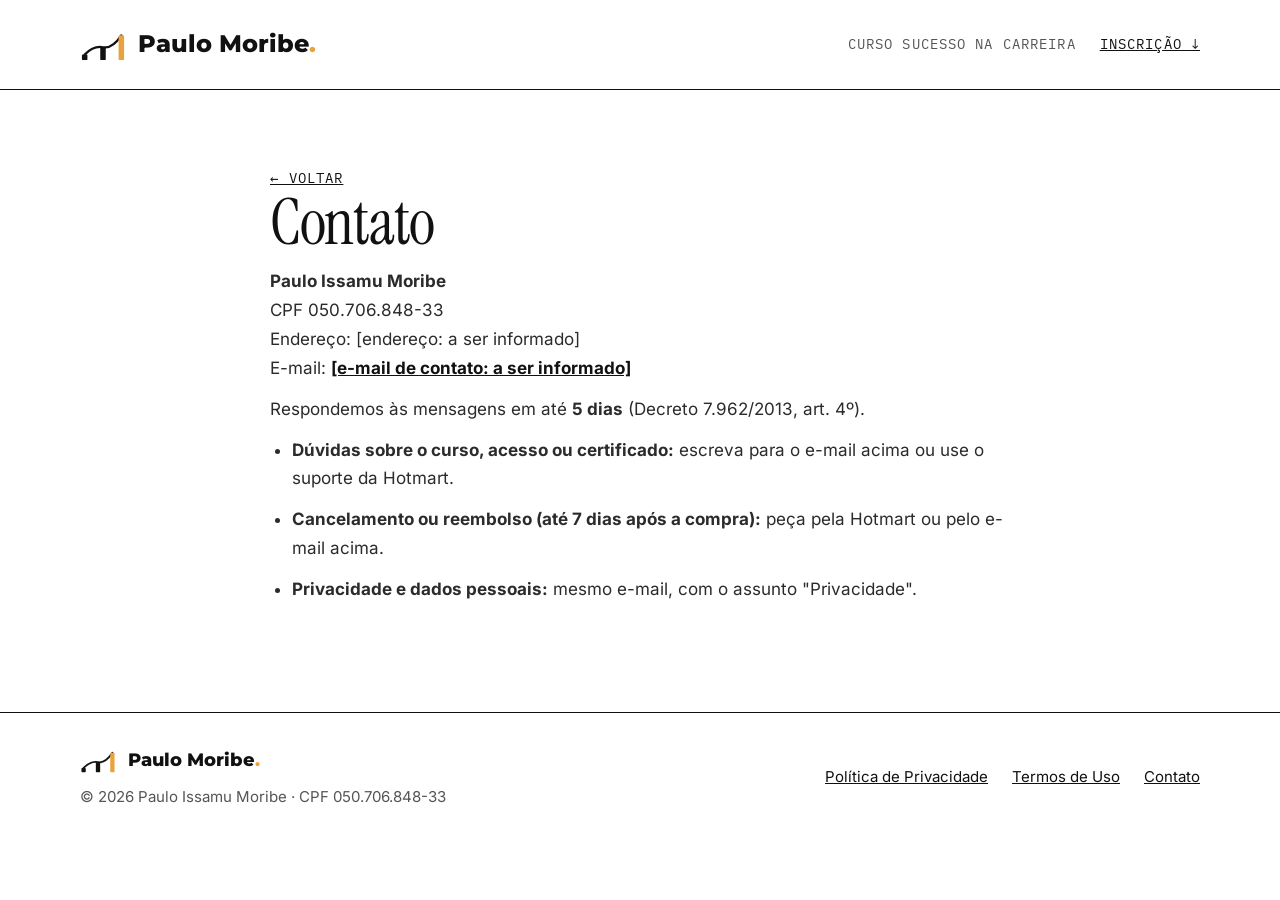
==== contato.html @ 2896ed54 "Site do curso a partir da versão H3 Co-Authored-By: Claude Sonnet 5.5 <noreply@anthropic.com> Claude" ====
<!doctype html>
<html lang="pt-BR">
<head>
<meta charset="utf-8">
<meta name="viewport" content="width=device-width, initial-scale=1">
<title>Contato — Paulo Moribe</title>
<meta name="description" content="Contato">
<meta property="og:title" content="Contato — Paulo Moribe">
<meta property="og:description" content="Contato">
<meta property="og:type" content="website">
<meta property="og:image" content="assets/paulo.jpg">
<link rel="icon" href="data:image/svg+xml,%3Csvg xmlns='http://www.w3.org/2000/svg' viewBox='0 0 100 72'%3E%3Crect x='4' y='58' width='12' height='12' fill='%23111'/%3E%3Crect x='44' y='42' width='12' height='28' fill='%23111'/%3E%3Crect x='84' y='16' width='12' height='54' fill='%23E8A33D'/%3E%3C/svg%3E">
<link rel="preload" href="assets/fonts/instrument-serif-latin-400-normal.woff2" as="font" type="font/woff2" crossorigin>
<link rel="stylesheet" href="assets/site.css">
</head>
<body>
<nav class="top"><div class="wrap">
  <a class="brand" href="index.html"><svg width="46" height="33" viewBox="0 0 100 72" role="img" aria-label="Logo Paulo Moribe: arco passando por três apoios crescentes"><path d="M10 58 Q30 38 50 42 Q70 46 90 16" fill="none" stroke="#111111" stroke-width="5" stroke-linecap="round"></path><rect x="4" y="58" width="12" height="12" rx="2" fill="#111111"></rect><rect x="44" y="42" width="12" height="28" rx="2" fill="#111111"></rect><rect x="84" y="16" width="12" height="54" rx="2" fill="#E8A33D"></rect></svg><b>Paulo Moribe<i>.</i></b></a>
  <div class="right"><span class="mono">Curso Sucesso na Carreira</span><a class="go" href="index.html#oferta">Inscrição ↓</a></div>
</div></nav>
<main class="legal"><a class="back" href="index.html">← Voltar</a><h1>Contato</h1><p><strong>Paulo Issamu Moribe</strong><br />
CPF 050.706.848-33<br />
Endereço: <span data-fill="endereco">[endereço: a ser informado]</span><br />
E-mail: <strong><a data-mail href="contato.html">[e-mail de contato: a ser informado]</a></strong></p>
<p>Respondemos às mensagens em até <strong>5 dias</strong> (Decreto 7.962/2013, art. 4º).</p>
<ul>
<li><strong>Dúvidas sobre o curso, acesso ou certificado:</strong> escreva para o e-mail acima ou use o suporte da Hotmart.</li>
<li><strong>Cancelamento ou reembolso (até 7 dias após a compra):</strong> peça pela Hotmart ou pelo e-mail acima.</li>
<li><strong>Privacidade e dados pessoais:</strong> mesmo e-mail, com o assunto "Privacidade".</li>
</ul></main><footer><div class="wrap">
  <div class="l"><a class="brand" href="index.html"><svg width="36" height="26" viewBox="0 0 100 72" role="img" aria-label="Logo Paulo Moribe: arco passando por três apoios crescentes"><path d="M10 58 Q30 38 50 42 Q70 46 90 16" fill="none" stroke="#111111" stroke-width="5" stroke-linecap="round"></path><rect x="4" y="58" width="12" height="12" rx="2" fill="#111111"></rect><rect x="44" y="42" width="12" height="28" rx="2" fill="#111111"></rect><rect x="84" y="16" width="12" height="54" rx="2" fill="#E8A33D"></rect></svg><b>Paulo Moribe<i>.</i></b></a>
  <div>© 2026 Paulo Issamu Moribe · CPF 050.706.848-33<span id="endereco-rodape"></span></div></div>
  <div class="links"><a href="privacidade.html">Política de Privacidade</a><a href="termos.html">Termos de Uso</a><a href="contato.html">Contato</a><button id="cookie-pref" type="button">Preferências de cookies</button></div>
</div></footer>
<div id="cookies" role="dialog" aria-label="Aviso de cookies"><div class="in">
  <p>Usamos cookies de publicidade (Pixel da Meta) para medir os anúncios do curso, somente se você aceitar. Veja a <a href="privacidade.html">Política de Privacidade</a>.</p>
  <div class="bt"><button id="cookie-nao" type="button">Recusar</button><button id="cookie-sim" type="button">Aceitar</button></div>
</div></div>
<script src="assets/site.js" defer></script>
</body>
</html>
---- assets/site.css ----
@font-face{font-family:'Instrument Serif';font-style:normal;font-weight:400;font-display:swap;src:url(fonts/instrument-serif-latin-400-normal.woff2) format('woff2')}
@font-face{font-family:'Instrument Serif';font-style:italic;font-weight:400;font-display:swap;src:url(fonts/instrument-serif-latin-400-italic.woff2) format('woff2')}
@font-face{font-family:'Inter';font-style:normal;font-weight:100 900;font-display:swap;src:url(fonts/inter-latin-wght-normal.woff2) format('woff2')}
@font-face{font-family:'IBM Plex Mono';font-style:normal;font-weight:400;font-display:swap;src:url(fonts/ibm-plex-mono-latin-400-normal.woff2) format('woff2')}
@font-face{font-family:'Montserrat';font-style:normal;font-weight:800;font-display:swap;src:url(fonts/montserrat-latin-800-normal.woff2) format('woff2')}

*{box-sizing:border-box}
html{scroll-behavior:smooth}
body{margin:0;font-family:'Inter',sans-serif;font-size:18px;line-height:1.7;color:#2B2B2B;background:#fff}
a{color:#111}a:hover{color:#000}
img{max-width:100%}
.wrap{max-width:1200px;margin:0 auto;padding:0 40px}
.mono{font-family:'IBM Plex Mono',monospace;font-size:14px;letter-spacing:.08em;text-transform:uppercase;color:#555}
.serif{font-family:'Instrument Serif',serif;font-weight:400;color:#111}
h1,h2,h3{margin:0}
h1{font-family:'Instrument Serif',serif;font-weight:400;font-size:clamp(46px,7.4vw,92px);line-height:.98;letter-spacing:-.02em;color:#111}
h2{font-family:'Instrument Serif',serif;font-weight:400;font-size:clamp(38px,5vw,60px);line-height:1.05;letter-spacing:-.01em;color:#111}
h3{font-family:'Instrument Serif',serif;font-weight:400;font-size:34px;line-height:1.1;color:#111}
p{margin:0}
.btn{display:inline-block;font-family:'Inter',sans-serif;font-weight:600;font-size:18px;color:#111;background:#E8A33D;padding:18px 34px;border-radius:2px;text-decoration:none;border:0;cursor:pointer}
.btn:hover{color:#000;background:#dc9830}
.btn-line{background:transparent;border:1px solid #111;color:#111}
.btn-line:hover{background:#111;color:#fff}

nav.top{border-bottom:1px solid #111}
nav.top .wrap{padding-top:24px;padding-bottom:24px;display:flex;justify-content:space-between;align-items:center;gap:16px;flex-wrap:wrap}
.brand{display:flex;align-items:center;gap:12px;text-decoration:none}
.brand b{font-family:'Montserrat',sans-serif;font-weight:800;font-size:24px;color:#111}
.brand b i{font-style:normal;color:#E8A33D}
nav.top .right{display:flex;gap:24px;align-items:center}
nav.top a.go{font-family:'IBM Plex Mono',monospace;font-size:14px;letter-spacing:.08em;text-transform:uppercase;color:#111}

.hero{display:grid;grid-template-columns:repeat(auto-fit,minmax(min(100%,360px),1fr));gap:64px;align-items:center;padding-top:88px;padding-bottom:104px}
.hero .txt{display:flex;flex-direction:column;gap:28px;align-items:flex-start}
.hero .lead{font-size:20px;max-width:540px}
.hero .sub{color:#555;max-width:520px}
figure{margin:0;display:flex;flex-direction:column;gap:12px}
figure img{width:100%;aspect-ratio:3/4;object-fit:cover;display:block;filter:grayscale(1)}
figcaption{font-family:'IBM Plex Mono',monospace;font-size:14px;color:#555}

.quote{background:#111;color:#fff}
.quote .in{max-width:1000px;margin:0 auto;padding:120px 40px;text-align:center;display:flex;flex-direction:column;gap:28px;align-items:center}
.quote .mark{font-family:'Instrument Serif',serif;font-size:120px;line-height:.5;color:#555}
.quote p.q{font-family:'Instrument Serif',serif;font-style:italic;font-size:clamp(34px,5vw,58px);line-height:1.15}
.quote .by{font-family:'IBM Plex Mono',monospace;font-size:14px;letter-spacing:.08em;text-transform:uppercase;color:#BDBDBD}

.about{display:grid;grid-template-columns:repeat(auto-fit,minmax(min(100%,360px),1fr));gap:64px;align-items:start;padding-top:112px;padding-bottom:112px}
.about .l{display:flex;flex-direction:column;gap:24px}
.about .r{display:flex;flex-direction:column;gap:20px;padding-top:40px;font-size:19px}
.about .cred{font-family:'IBM Plex Mono',monospace;font-size:14px;line-height:1.7;color:#555}
.video{position:relative;aspect-ratio:16/9;background:#111}
.video iframe{position:absolute;inset:0;width:100%;height:100%;border:0}

.three{border-top:1px solid #111;border-bottom:1px solid #111}
.three .wrap{padding-top:96px;padding-bottom:96px}
.three .head{display:flex;flex-direction:column;gap:16px;margin-bottom:48px;max-width:760px}
.three .head p{color:#555}
.cols{display:grid;grid-template-columns:repeat(auto-fit,minmax(min(100%,300px),1fr));gap:32px 0}
.col{display:flex;flex-direction:column;gap:12px;padding:0 32px;border-left:1px solid #D9D9D9}
.col .n{font-family:'Instrument Serif',serif;font-style:italic;font-size:22px;color:#555}

.content .wrap{padding-top:112px;padding-bottom:112px}
.content .grid{display:grid;grid-template-columns:repeat(auto-fit,minmax(min(100%,340px),1fr));gap:64px;align-items:start}
.content .l{display:flex;flex-direction:column;gap:20px}
.content .l .meta{font-family:'IBM Plex Mono',monospace;font-size:14px;line-height:1.8;color:#111}
.secrets{border-bottom:1px solid #D9D9D9}
.secret{display:flex;gap:24px;padding:28px 0;border-top:1px solid #D9D9D9}
.secret .num{font-family:'Instrument Serif',serif;font-style:italic;font-size:56px;line-height:.9;color:#111;min-width:48px}
.secret .t{font-family:'Instrument Serif',serif;font-size:30px;line-height:1.15;color:#111}
.secret .d{font-size:17px;color:#555;margin-top:6px}
.secret.bonus{padding:28px;border-top:1px solid #111;background:#111;color:#fff}
.secret.bonus .num{font-size:40px;line-height:1;color:#fff}
.secret.bonus .t{color:#fff}
.secret.bonus .d{color:#D9D9D9}
.secret.bonus .tag{font-family:'IBM Plex Mono',monospace;font-size:14px;letter-spacing:.08em;text-transform:uppercase;color:#BDBDBD}
.sample{margin-top:72px}

.offer{background:#F5F5F5}
.offer .in{max-width:820px;margin:0 auto;padding:112px 40px;display:flex;flex-direction:column;align-items:center;gap:18px;text-align:center}
.offer .incl{color:#555}
.offer .price{font-family:'Instrument Serif',serif;font-size:clamp(76px,12vw,112px);line-height:1;color:#111}
.offer .pay{font-size:18px;color:#555}
.offer .guar{font-size:16px;color:#555;margin-top:8px}

.faq .wrap{padding-top:112px;padding-bottom:112px}
.faq .head{display:flex;flex-direction:column;gap:16px;margin-bottom:40px}
.faq .list{border-bottom:1px solid #D9D9D9}
.faq .row{padding:24px 0;border-top:1px solid #D9D9D9;display:grid;grid-template-columns:1fr 1.3fr;gap:32px}
.faq .row .qu{font-family:'Instrument Serif',serif;font-size:26px;line-height:1.2;color:#111}

footer{border-top:1px solid #111}
footer .wrap{padding-top:32px;padding-bottom:32px;display:flex;justify-content:space-between;gap:16px;flex-wrap:wrap;align-items:center;font-size:15px;color:#555}
footer .brand b{font-size:18px}
footer .l{display:flex;flex-direction:column;gap:8px}
footer .links{display:flex;gap:24px;flex-wrap:wrap}
footer .links button{background:none;border:0;padding:0;font:inherit;color:#111;text-decoration:underline;cursor:pointer}

.legal{max-width:820px;margin:0 auto;padding:72px 40px 96px}
.legal h1{font-size:clamp(40px,6vw,64px);margin-bottom:12px}
.legal h2{font-size:34px;margin:40px 0 12px}
.legal h3{font-size:26px;margin:28px 0 8px}
.legal p,.legal li{font-size:17px;margin:0 0 12px}
.legal ul{padding-left:22px;margin:0 0 12px}
.legal table{border-collapse:collapse;width:100%;font-size:15px;margin:12px 0 20px}
.legal th,.legal td{border:1px solid #D9D9D9;padding:10px;text-align:left;vertical-align:top;line-height:1.5}
.legal th{background:#F5F5F5}
.legal .back{font-family:'IBM Plex Mono',monospace;font-size:14px;letter-spacing:.08em;text-transform:uppercase}
.legal .upd{color:#555;font-size:15px}

#cookies{position:fixed;left:0;right:0;bottom:0;background:#111;color:#fff;padding:20px 24px;z-index:50;display:none}
#cookies .in{max-width:1100px;margin:0 auto;display:flex;gap:24px;align-items:center;flex-wrap:wrap;justify-content:space-between}
#cookies p{font-size:15px;line-height:1.5;max-width:640px}
#cookies a{color:#fff}
#cookies .bt{display:flex;gap:12px}
#cookies button{font:600 16px 'Inter',sans-serif;padding:12px 28px;min-width:130px;border-radius:2px;cursor:pointer;border:1px solid #fff;background:#fff;color:#111}

@media (max-width:720px){
  .wrap,.quote .in,.offer .in,.legal{padding-left:22px;padding-right:22px}
  body{font-size:17px}
  .hero{padding-top:48px;padding-bottom:64px;gap:40px}
  .hero .lead{font-size:18px}
  .quote .in{padding-top:72px;padding-bottom:72px}
  .quote .mark{font-size:80px}
  .about,.content .wrap{padding-top:64px;padding-bottom:64px}
  .about .r{padding-top:0;font-size:17px}
  .three .wrap{padding-top:64px;padding-bottom:64px}
  .col{padding:0 20px}
  .secret{gap:16px}.secret .num{font-size:44px;min-width:36px}.secret .t{font-size:25px}
  .offer .in{padding-top:72px;padding-bottom:72px}
  .faq .wrap{padding-top:64px;padding-bottom:64px}
  .faq .row{grid-template-columns:1fr;gap:10px}
  .btn{display:block;text-align:center}
  .hero .txt .btn{width:100%}
  nav.top .right .mono{display:none}
  .legal table{font-size:13px}
}
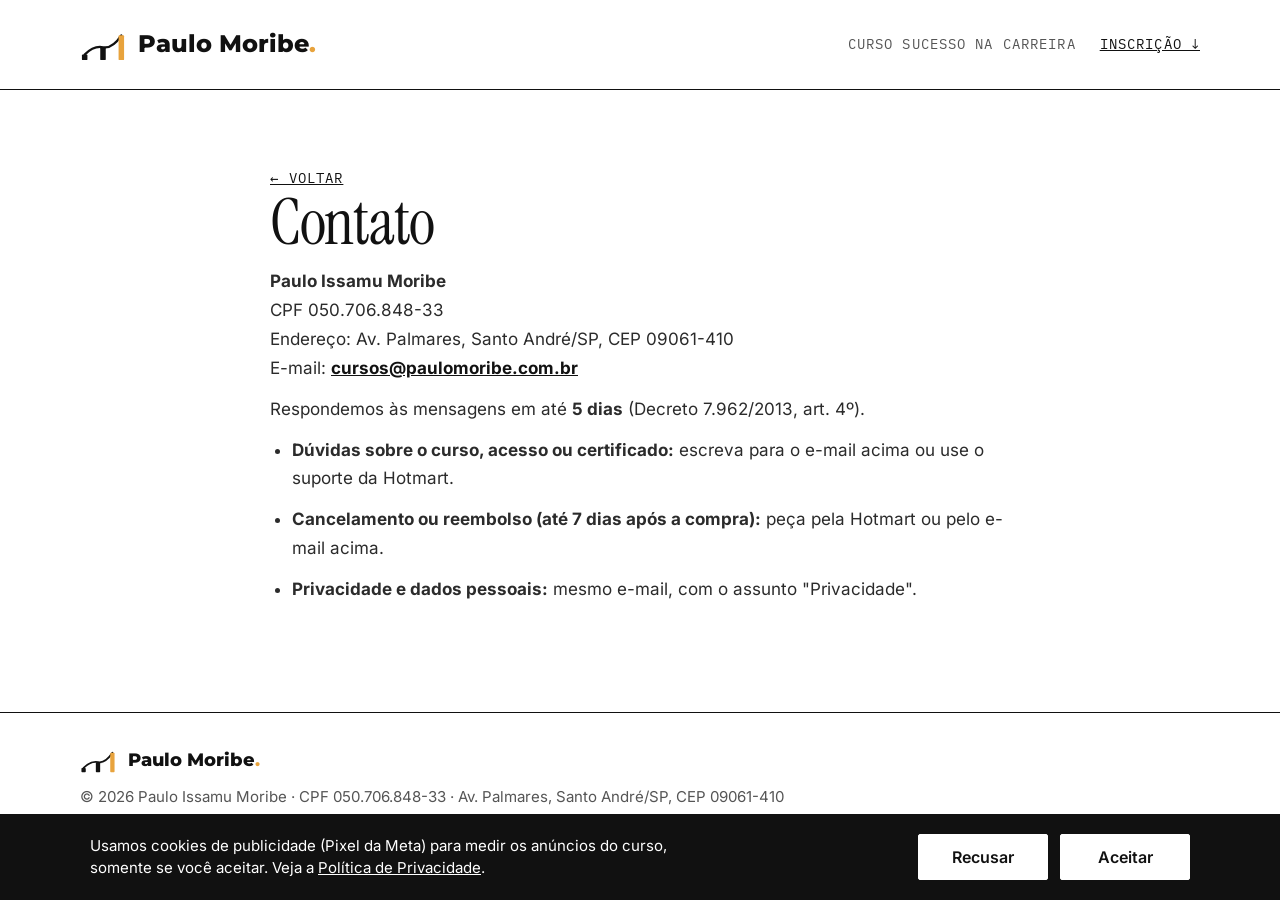
==== commit 8629218e: "SEO: título e descrição com termos de busca, canonical, dados estruturados (Course), sitemap.xml e r" ====
--- a/contato.html
+++ b/contato.html
@@ -2,6 +2,7 @@
 <html lang="pt-BR">
 <head>
 <meta charset="utf-8">
+<link rel="canonical" href="https://paulomoribe.com.br/contato.html">
 <meta name="viewport" content="width=device-width, initial-scale=1">
 <title>Contato — Paulo Moribe</title>
 <meta name="description" content="Contato">
--- a/assets/site.css
+++ b/assets/site.css
@@ -49,7 +49,7 @@
 .about .r{display:flex;flex-direction:column;gap:20px;padding-top:40px;font-size:19px}
 .about .cred{font-family:'IBM Plex Mono',monospace;font-size:14px;line-height:1.7;color:#555}
 .video{position:relative;aspect-ratio:16/9;background:#111}
-.video iframe{position:absolute;inset:0;width:100%;height:100%;border:0}
+.video video,.video iframe{position:absolute;inset:0;width:100%;height:100%;border:0;background:#111}
 
 .three{border-top:1px solid #111;border-bottom:1px solid #111}
 .three .wrap{padding-top:96px;padding-bottom:96px}
@@ -74,6 +74,16 @@
 .secret.bonus .d{color:#D9D9D9}
 .secret.bonus .tag{font-family:'IBM Plex Mono',monospace;font-size:14px;letter-spacing:.08em;text-transform:uppercase;color:#BDBDBD}
 .sample{margin-top:72px}
+.secrets{border-bottom:0}
+.tiles{display:grid;grid-template-columns:repeat(4,1fr);gap:12px}
+.tile{border:1px solid #D9D9D9;padding:18px 14px 16px;display:flex;flex-direction:column;align-items:flex-start;gap:6px;min-height:150px;position:relative;background:#F5F5F5}
+.tile .num{font-family:'Instrument Serif',serif;font-style:italic;font-size:64px;line-height:.95;color:#111}
+.tile .lab{font-family:'IBM Plex Mono',monospace;font-size:12px;letter-spacing:.06em;text-transform:uppercase;color:#555;margin-top:auto}
+.tile svg{position:absolute;top:14px;right:12px}
+.tile.bonus{background:#111;border-color:#111}
+.tile.bonus .num{color:#fff}.tile.bonus .lab{color:#BDBDBD}
+.tilenote{margin-top:24px;font-family:'Instrument Serif',serif;font-style:italic;font-size:26px;line-height:1.25;color:#111}
+.tilesmall{margin-top:12px;font-size:14px;color:#555}
 
 .offer{background:#F5F5F5}
 .offer .in{max-width:820px;margin:0 auto;padding:112px 40px;display:flex;flex-direction:column;align-items:center;gap:18px;text-align:center}
@@ -81,6 +91,12 @@
 .offer .price{font-family:'Instrument Serif',serif;font-size:clamp(76px,12vw,112px);line-height:1;color:#111}
 .offer .pay{font-size:18px;color:#555}
 .offer .guar{font-size:16px;color:#555;margin-top:8px}
+.offer .launch{color:#111;background:#E8A33D;padding:6px 14px;border-radius:2px}
+.offer .was{font-size:20px;color:#555;margin-bottom:-10px}
+.offer .was s{text-decoration-thickness:2px}
+.offer .after{font-family:'IBM Plex Mono',monospace;font-size:14px;color:#555}
+.hero .herolaunch{margin-top:-12px;color:#111}
+.hero .herolaunch::before{content:'';display:inline-block;width:10px;height:10px;background:#E8A33D;margin-right:10px;vertical-align:1px}
 
 .faq .wrap{padding-top:112px;padding-bottom:112px}
 .faq .head{display:flex;flex-direction:column;gap:16px;margin-bottom:40px}
@@ -125,7 +141,7 @@
   .about .r{padding-top:0;font-size:17px}
   .three .wrap{padding-top:64px;padding-bottom:64px}
   .col{padding:0 20px}
-  .secret{gap:16px}.secret .num{font-size:44px;min-width:36px}.secret .t{font-size:25px}
+  .tiles{grid-template-columns:repeat(2,1fr)}.tile{min-height:130px}.tile .num{font-size:54px}.tilenote{font-size:23px}
   .offer .in{padding-top:72px;padding-bottom:72px}
   .faq .wrap{padding-top:64px;padding-bottom:64px}
   .faq .row{grid-template-columns:1fr;gap:10px}
